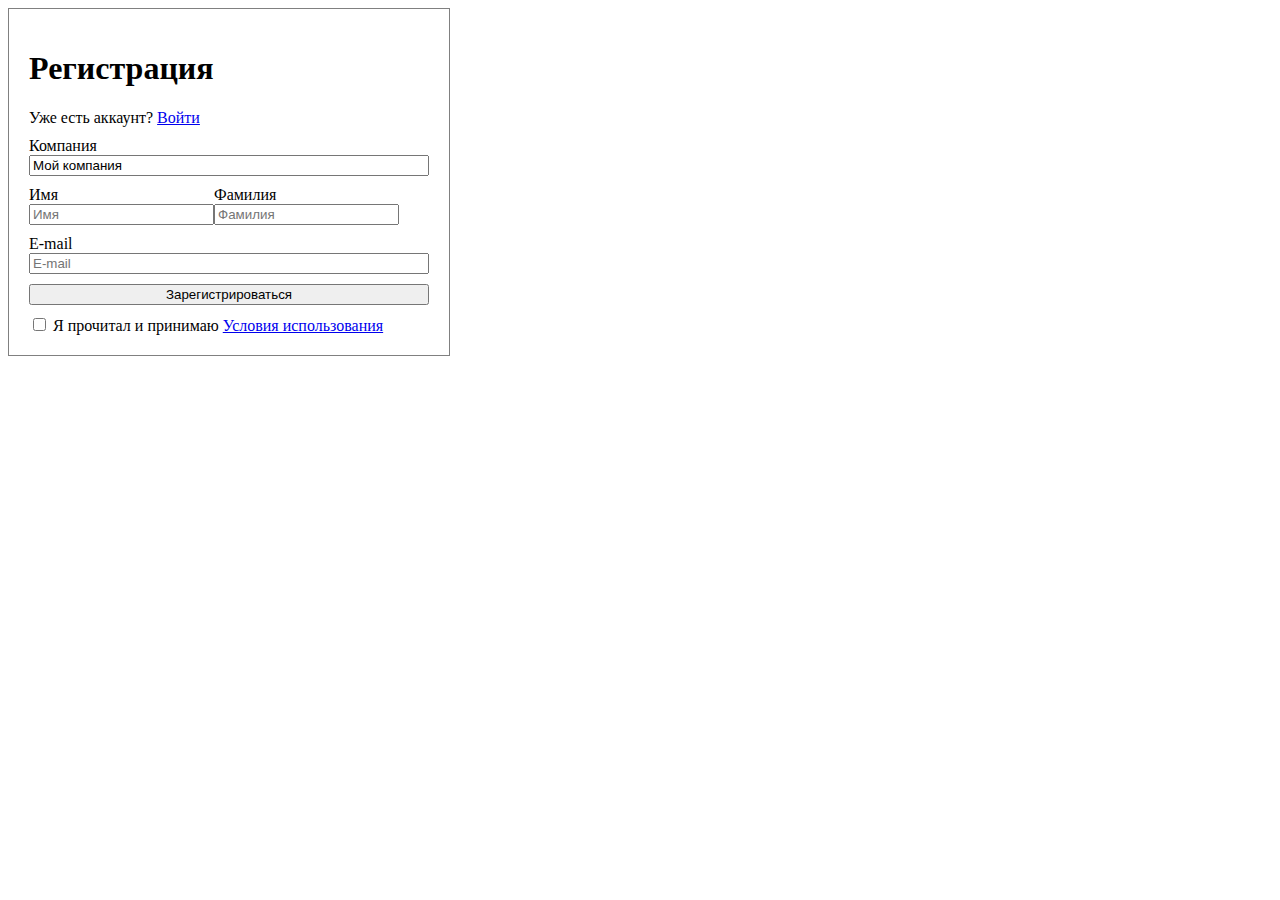
==== 2-Form/index.html @ 39c5cbcf "first homework" ====
<!DOCTYPE html>
<html lang="en">

<head>
	<meta charset="UTF-8">
	<meta name="viewport" content="width=device-width, initial-scale=1.0">
	<title>Register</title>
</head>

<body>
	<main>
		<section>
			<form action="#">
				<div style="width: 400px; border: solid 1px gray; padding: 20px;">
					<h1>Регистрация</h1>
					<div>
						Уже есть аккаунт? <a href="#">Войти</a>
					</div>
					<div style="display: flex; flex-direction: column; margin: 10px 0;">
						<label for="companyname">Компания</label>
						<input type="text" id="companyname" name="company" value="Мой компания"
							placeholder="Компания" />
					</div>
					<div style="display: flex; flex-direction: row; margin: 10px 0;">
						<div style="display: flex; flex-direction: column;">
							<label for="firstname">Имя</label>
							<input type="text" name="firstname" id="firstname" placeholder="Имя" required />
						</div>
						<div style="display: flex; flex-direction: column;">
							<label for="lastname">Фамилия</label>
							<input type="text" name="lastname" id="lastname" placeholder="Фамилия" required />
						</div>
					</div>
					<div style="display: flex; flex-direction: column; margin: 10px 0;">
						<label for="email">E-mail</label>
						<input type="text" name="email" id="email" placeholder="E-mail" required
							pattern="[A-z0-9-\.]{1,}@[A-z0-9-\.]{1,}\.[A-z]{1,}" />
					</div>
					<div style="margin: 10px 0;">
						<button style="width: 100%;">Зарегистрироваться</button>
					</div>
					<div>
						<input type="checkbox" name="termsofuse" id="termsofuse" required />
						<label for="termsofuse">Я прочитал и принимаю <a href="#">Условия использования</a></label>
					</div>
				</div>
			</form>
		</section>
	</main>
</body>

</html>
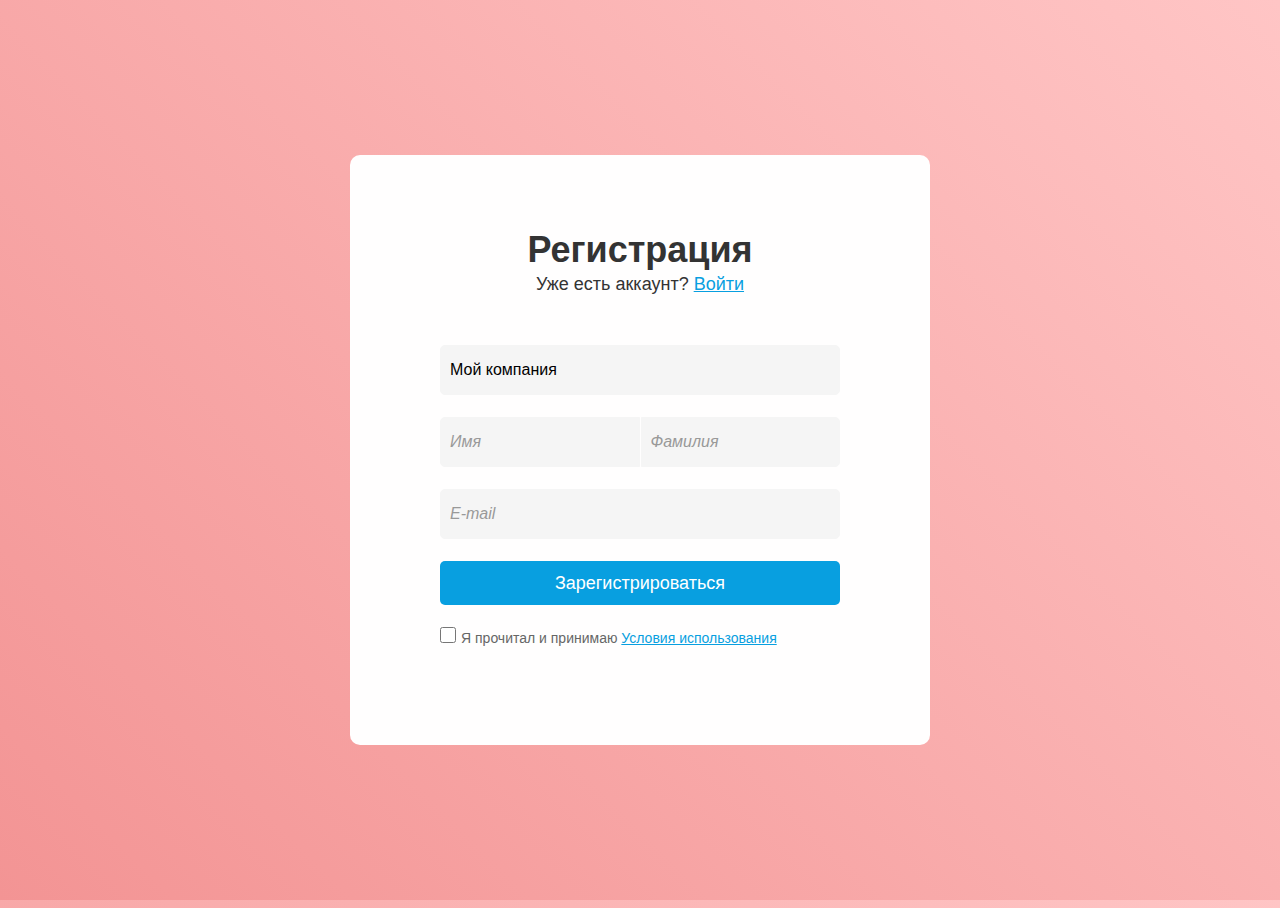
==== commit bf7dbf26: "Register Form Complited" ====
--- a/2-Form/index.html
+++ b/2-Form/index.html
@@ -5,46 +5,36 @@
 	<meta charset="UTF-8">
 	<meta name="viewport" content="width=device-width, initial-scale=1.0">
 	<title>Register</title>
+	<link rel="stylesheet" href="./styles/style.css">
 </head>
 
 <body>
 	<main>
 		<section>
-			<form action="#">
-				<div style="width: 400px; border: solid 1px gray; padding: 20px;">
-					<h1>Регистрация</h1>
+			<div class="register-from">
+				<form action="#">
+					<h1 class="form-header">Регистрация</h1>
+					<div class="sign-link">
+						<span>Уже есть аккаунт?</span>&nbsp;<a href="#">Войти</a>
+					</div>
+					<input class="company" type="text" id="companyname" name="company" value="Мой компания"
+						placeholder="Компания" />
+					<div class="names">
+						<input class="name-first" type="text" name="firstname" id="firstname" placeholder="Имя"
+							required />
+						<input class="name-last" type="text" name="lastname" id="lastname" placeholder="Фамилия"
+							required />
+					</div>
+					<input type="email" name="email" id="email" placeholder="E-mail" required
+						pattern="[A-z0-9-\.]{1,}@[A-z0-9-\.]{1,}\.[A-z]{1,}" />
+					<button>Зарегистрироваться</button>
 					<div>
-						Уже есть аккаунт? <a href="#">Войти</a>
+						<input class="checkbox" type="checkbox" name="termsofuse" id="termsofuse" required />
+						<label class="checkbox-label" for="termsofuse">Я прочитал и принимаю <a href="#">Условия
+								использования</a></label>
 					</div>
-					<div style="display: flex; flex-direction: column; margin: 10px 0;">
-						<label for="companyname">Компания</label>
-						<input type="text" id="companyname" name="company" value="Мой компания"
-							placeholder="Компания" />
-					</div>
-					<div style="display: flex; flex-direction: row; margin: 10px 0;">
-						<div style="display: flex; flex-direction: column;">
-							<label for="firstname">Имя</label>
-							<input type="text" name="firstname" id="firstname" placeholder="Имя" required />
-						</div>
-						<div style="display: flex; flex-direction: column;">
-							<label for="lastname">Фамилия</label>
-							<input type="text" name="lastname" id="lastname" placeholder="Фамилия" required />
-						</div>
-					</div>
-					<div style="display: flex; flex-direction: column; margin: 10px 0;">
-						<label for="email">E-mail</label>
-						<input type="text" name="email" id="email" placeholder="E-mail" required
-							pattern="[A-z0-9-\.]{1,}@[A-z0-9-\.]{1,}\.[A-z]{1,}" />
-					</div>
-					<div style="margin: 10px 0;">
-						<button style="width: 100%;">Зарегистрироваться</button>
-					</div>
-					<div>
-						<input type="checkbox" name="termsofuse" id="termsofuse" required />
-						<label for="termsofuse">Я прочитал и принимаю <a href="#">Условия использования</a></label>
-					</div>
-				</div>
-			</form>
+				</form>
+			</div>
 		</section>
 	</main>
 </body>
--- a/2-Form/styles/style.css
+++ b/2-Form/styles/style.css
@@ -0,0 +1,104 @@
+html,
+body,
+main,
+section {
+	height: 100%;
+}
+
+body {
+	background: linear-gradient(45deg, rgba(243, 148, 148, 1), rgba(255, 197, 197, 1));
+	color: #333333;
+	font-family: 'Open Sans', 'Lucida Sans', 'Lucida Sans Regular', 'Lucida Grande', 'Lucida Sans Unicode', Geneva, Verdana, sans-serif;
+	font-weight: 200;
+	font-size: 18px;
+}
+
+div.register-from {
+	width: 400px;
+	height: 430px;
+	background-color: rgba(255, 254, 254, 1);
+	border-radius: 10px;
+	padding: 70px 90px 90px 90px;
+	margin: auto;
+	position: absolute;
+	top: 0;
+	left: 0;
+	right: 0;
+	bottom: 0;
+}
+
+div.sign-link {
+	text-align: center;
+}
+
+input {
+	height: 26px;
+	font-size: 16px;
+	background-color: #F5F5F5;
+	border-radius: 5px;
+	border: solid 1px #F5F5F5;
+	padding: 11px 9px;
+	margin: 11px 0 11px 0;
+	width: -webkit-fill-available;
+}
+
+input::placeholder {
+	font-style: italic;
+	color: #999999;
+}
+
+input.company {
+	margin-top: 50px;
+}
+
+div.names {
+	display: flex;
+	flex-direction: row;
+}
+
+input.name-first {
+	border-radius: 5px 0 0 5px;
+	margin-right: 1px;
+	width: 50%;
+}
+
+input.name-last {
+	border-radius: 0 5px 5px 0;
+	width: 50%;
+}
+
+button {
+	height: 44px;
+	font-size: 18px;
+	color: #FFFFFF;
+	background-color: #089FE0;
+	border-radius: 5px;
+	margin: 11px 0 11px 0;
+	border: 0;
+	width: 100%;
+}
+
+
+input.checkbox {
+	width: 16px;
+	height: 16px;
+}
+
+label.checkbox-label {
+	font-size: 14px;
+	color: #666666;
+	vertical-align: baseline;
+	line-height: normal;
+}
+
+a {
+	color: #089FE0;
+}
+
+h1.form-header {
+	font-weight: 700;
+	line-height: 49px;
+	font-size: 36px;
+	margin: 0;
+	text-align: center;
+}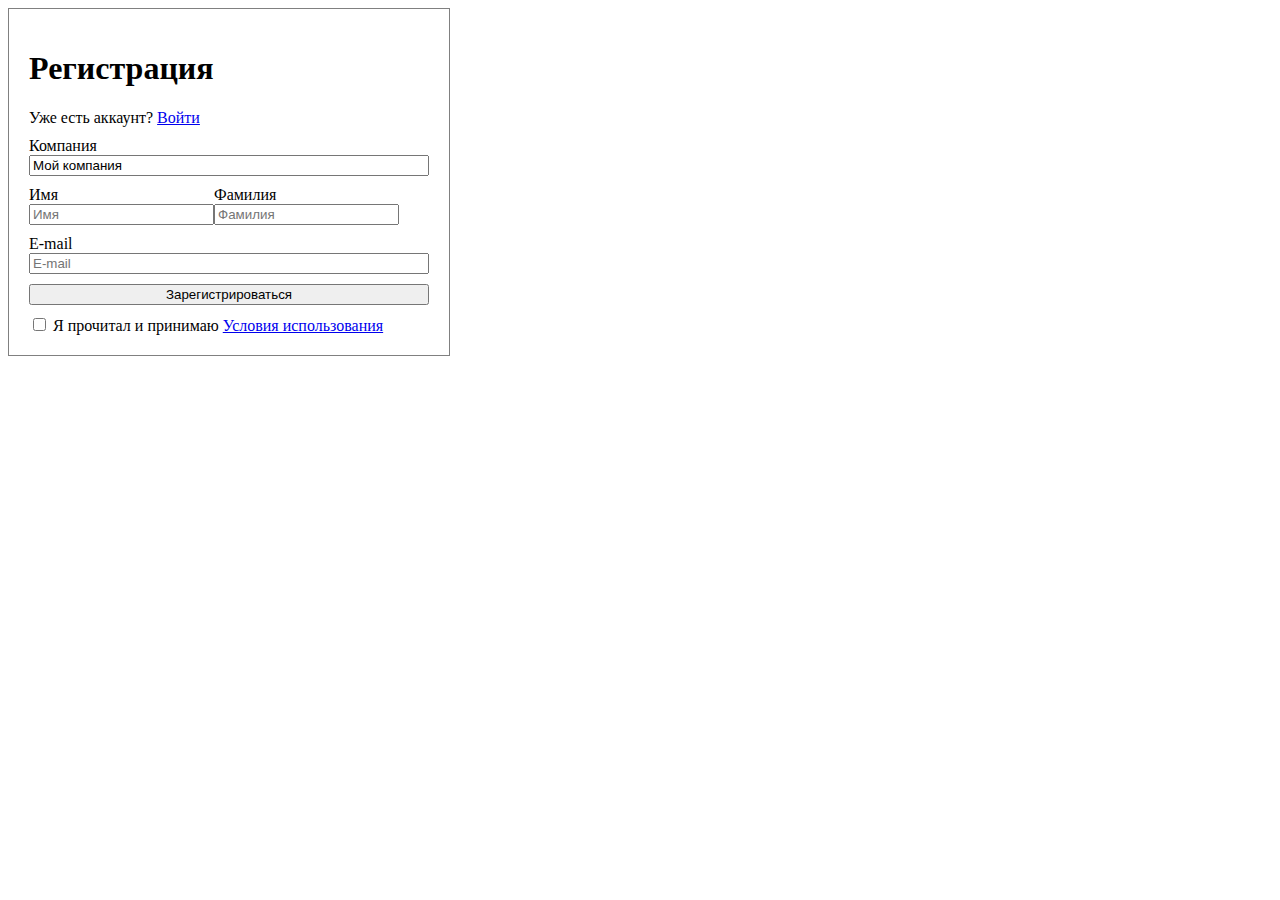
==== commit 4cf0f517: "Merge pull request #2 from bimbrother/1-html" ====
--- a/2-Form/index.html
+++ b/2-Form/index.html
@@ -5,36 +5,46 @@
 	<meta charset="UTF-8">
 	<meta name="viewport" content="width=device-width, initial-scale=1.0">
 	<title>Register</title>
-	<link rel="stylesheet" href="./styles/style.css">
 </head>
 
 <body>
 	<main>
 		<section>
-			<div class="register-from">
-				<form action="#">
-					<h1 class="form-header">Регистрация</h1>
-					<div class="sign-link">
-						<span>Уже есть аккаунт?</span>&nbsp;<a href="#">Войти</a>
+			<form action="#">
+				<div style="width: 400px; border: solid 1px gray; padding: 20px;">
+					<h1>Регистрация</h1>
+					<div>
+						Уже есть аккаунт? <a href="#">Войти</a>
 					</div>
-					<input class="company" type="text" id="companyname" name="company" value="Мой компания"
-						placeholder="Компания" />
-					<div class="names">
-						<input class="name-first" type="text" name="firstname" id="firstname" placeholder="Имя"
-							required />
-						<input class="name-last" type="text" name="lastname" id="lastname" placeholder="Фамилия"
-							required />
+					<div style="display: flex; flex-direction: column; margin: 10px 0;">
+						<label for="companyname">Компания</label>
+						<input type="text" id="companyname" name="company" value="Мой компания"
+							placeholder="Компания" />
 					</div>
-					<input type="email" name="email" id="email" placeholder="E-mail" required
-						pattern="[A-z0-9-\.]{1,}@[A-z0-9-\.]{1,}\.[A-z]{1,}" />
-					<button>Зарегистрироваться</button>
+					<div style="display: flex; flex-direction: row; margin: 10px 0;">
+						<div style="display: flex; flex-direction: column;">
+							<label for="firstname">Имя</label>
+							<input type="text" name="firstname" id="firstname" placeholder="Имя" required />
+						</div>
+						<div style="display: flex; flex-direction: column;">
+							<label for="lastname">Фамилия</label>
+							<input type="text" name="lastname" id="lastname" placeholder="Фамилия" required />
+						</div>
+					</div>
+					<div style="display: flex; flex-direction: column; margin: 10px 0;">
+						<label for="email">E-mail</label>
+						<input type="text" name="email" id="email" placeholder="E-mail" required
+							pattern="[A-z0-9-\.]{1,}@[A-z0-9-\.]{1,}\.[A-z]{1,}" />
+					</div>
+					<div style="margin: 10px 0;">
+						<button style="width: 100%;">Зарегистрироваться</button>
+					</div>
 					<div>
-						<input class="checkbox" type="checkbox" name="termsofuse" id="termsofuse" required />
-						<label class="checkbox-label" for="termsofuse">Я прочитал и принимаю <a href="#">Условия
-								использования</a></label>
+						<input type="checkbox" name="termsofuse" id="termsofuse" required />
+						<label for="termsofuse">Я прочитал и принимаю <a href="#">Условия использования</a></label>
 					</div>
-				</form>
-			</div>
+				</div>
+			</form>
 		</section>
 	</main>
 </body>
